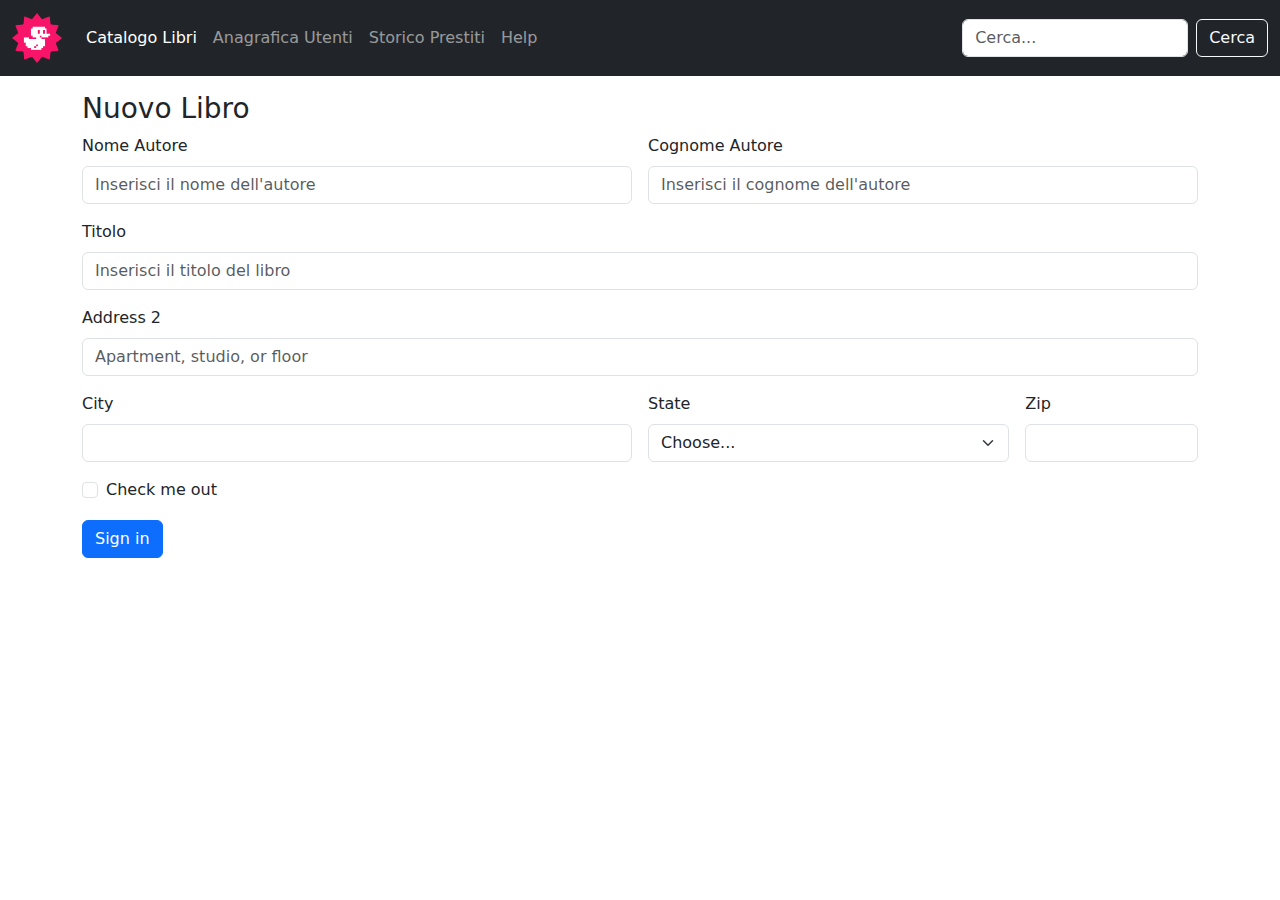
==== book-add.html @ f5c2f9c2 "page add" ====
<!DOCTYPE html>
<html lang="en">
  <head>
    <meta charset="UTF-8" />
    <meta name="viewport" content="width=device-width, initial-scale=1.0" />
    <meta name="author" content="Alessandro Fiora" />
    <meta name="keywords" content="" />
    <title>Add Book</title>

    <!-- FONT AWESOME -->
    <link
      rel="stylesheet"
      href="https://cdnjs.cloudflare.com/ajax/libs/font-awesome/6.6.0/css/all.min.css"
      integrity="sha512-Kc323vGBEqzTmouAECnVceyQqyqdsSiqLQISBL29aUW4U/M7pSPA/gEUZQqv1cwx4OnYxTxve5UMg5GT6L4JJg=="
      crossorigin="anonymous"
      referrerpolicy="no-referrer"
    />

    <!-- BOOTSTRAP CSS -->
    <link
      href="https://cdn.jsdelivr.net/npm/bootstrap@5.3.3/dist/css/bootstrap.min.css"
      rel="stylesheet"
      integrity="sha384-QWTKZyjpPEjISv5WaRU9OFeRpok6YctnYmDr5pNlyT2bRjXh0JMhjY6hW+ALEwIH"
      crossorigin="anonymous"
    />

    <!-- MY CSS -->
    <link rel="stylesheet" href="./css/style.css" />
    <link rel="icon" type="image/x-icon" href="./img/favicon.ico" />
  </head>
  <body>
    <!-- PAGE HEADER -->
    <header class="page-header">
      <!-- HEADER NAVBAR -->
      <nav class="navbar navbar-expand-lg text-bg-dark" data-bs-theme="dark">
        <div class="container-fluid">
          <!-- LOGO -->
          <a class="navbar-brand" href="#">
            <img
              class="d-inline-block align-text-center"
              src="./img/duck.png"
              alt="Logo"
              height="50"
            />
          </a>
          <!-- TOGGLE BUTTON -->
          <button
            class="navbar-toggler"
            type="button"
            data-bs-toggle="collapse"
            data-bs-target="#navbarNav"
            aria-controls="navbarNav"
            aria-expanded="false"
            aria-label="Toggle navigation"
          >
            <span class="navbar-toggler-icon"></span>
          </button>
          <!-- LINK LIST -->
          <div class="collapse navbar-collapse" id="navbarNav">
            <ul class="navbar-nav">
              <li class="nav-item">
                <a class="nav-link active" aria-current="page" href="#"
                  >Catalogo Libri</a
                >
              </li>
              <li class="nav-item">
                <a class="nav-link" href="#">Anagrafica Utenti</a>
              </li>
              <li class="nav-item">
                <a class="nav-link" href="#">Storico Prestiti</a>
              </li>
              <li class="nav-item">
                <a class="nav-link" href="#">Help</a>
              </li>
            </ul>
          </div>
          <!-- SEARCHBAR -->
          <form class="d-none d-lg-flex" role="search" data-bs-theme="light">
            <input
              class="form-control me-2 bg-white text-dark color-dark"
              type="search"
              placeholder="Cerca..."
              aria-label="Cerca"
            />
            <button class="btn btn-outline-light" type="submit">Cerca</button>
          </form>
        </div>
      </nav>
    </header>
    <!-- PAGE MAIN -->
    <main>
      <div class="container">
        <section class="main-section py-3">
          <!-- TITLE -->
          <h1 class="page-title h3 fw-normal text-capitalize">Nuovo libro</h1>

          <!-- FORM -->

          <form class="row g-3">
            <div class="col-6">
              <label for="inputAuthorName" class="form-label"
                >Nome Autore</label
              >
              <input
                type="text"
                class="form-control"
                id="inputAuthorName"
                placeholder="Inserisci il nome dell'autore"
              />
            </div>
            <div class="col-6">
              <label for="inputAuthorSurname" class="form-label"
                >Cognome Autore</label
              >
              <input
                type="text"
                class="form-control"
                id="inputAuthorSurname"
                placeholder="Inserisci il cognome dell'autore"
              />
            </div>
            <div class="col-12">
              <label for="inputTitle" class="form-label">Titolo</label>
              <input
                type="text"
                class="form-control"
                id="inputTitle"
                placeholder="Inserisci il titolo del libro"
              />
            </div>
            <div class="col-12">
              <label for="inputAddress2" class="form-label">Address 2</label>
              <input
                type="text"
                class="form-control"
                id="inputAddress2"
                placeholder="Apartment, studio, or floor"
              />
            </div>
            <div class="col-md-6">
              <label for="inputCity" class="form-label">City</label>
              <input type="text" class="form-control" id="inputCity" />
            </div>
            <div class="col-md-4">
              <label for="inputState" class="form-label">State</label>
              <select id="inputState" class="form-select">
                <option selected>Choose...</option>
                <option>...</option>
              </select>
            </div>
            <div class="col-md-2">
              <label for="inputZip" class="form-label">Zip</label>
              <input type="text" class="form-control" id="inputZip" />
            </div>
            <div class="col-12">
              <div class="form-check">
                <input
                  class="form-check-input"
                  type="checkbox"
                  id="gridCheck"
                />
                <label class="form-check-label" for="gridCheck">
                  Check me out
                </label>
              </div>
            </div>
            <div class="col-12">
              <button type="submit" class="btn btn-primary">Sign in</button>
            </div>
          </form>
        </section>
      </div>
    </main>
  </body>
</html>
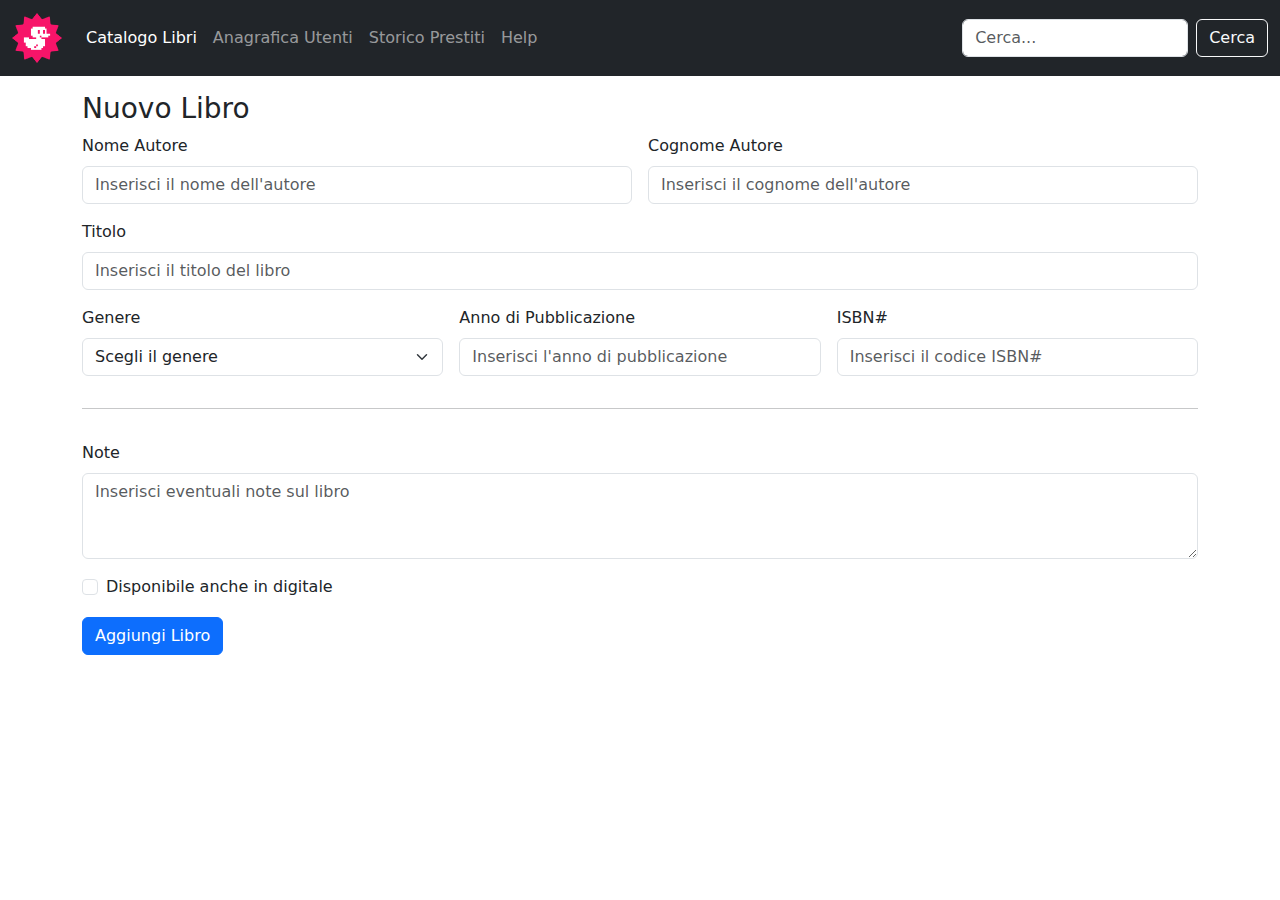
==== commit bdf83a5a: "form" ====
--- a/book-add.html
+++ b/book-add.html
@@ -106,6 +106,7 @@
                 class="form-control"
                 id="inputAuthorName"
                 placeholder="Inserisci il nome dell'autore"
+                required
               />
             </div>
             <div class="col-6">
@@ -117,6 +118,7 @@
                 class="form-control"
                 id="inputAuthorSurname"
                 placeholder="Inserisci il cognome dell'autore"
+                required
               />
             </div>
             <div class="col-12">
@@ -126,32 +128,58 @@
                 class="form-control"
                 id="inputTitle"
                 placeholder="Inserisci il titolo del libro"
-              />
-            </div>
-            <div class="col-12">
-              <label for="inputAddress2" class="form-label">Address 2</label>
-              <input
-                type="text"
-                class="form-control"
-                id="inputAddress2"
-                placeholder="Apartment, studio, or floor"
-              />
-            </div>
-            <div class="col-md-6">
-              <label for="inputCity" class="form-label">City</label>
-              <input type="text" class="form-control" id="inputCity" />
-            </div>
-            <div class="col-md-4">
-              <label for="inputState" class="form-label">State</label>
-              <select id="inputState" class="form-select">
-                <option selected>Choose...</option>
-                <option>...</option>
+                required
+              />
+            </div>
+            <div class="col-lg-4">
+              <label for="inputGenre" class="form-label">Genere</label>
+              <select
+                id="inputGenre"
+                class="form-select"
+                aria-label="Default select example"
+              >
+                <option value="" selected>Scegli il genere</option>
+                <option value="1">Fantasy</option>
+                <option value="2">Sci-Fi</option>
+                <option value="3">Drama</option>
               </select>
             </div>
-            <div class="col-md-2">
-              <label for="inputZip" class="form-label">Zip</label>
-              <input type="text" class="form-control" id="inputZip" />
-            </div>
+            <div class="col-lg-4">
+              <label for="inputYear" class="form-label"
+                >Anno di Pubblicazione</label
+              >
+              <input
+                type="text"
+                class="form-control"
+                id="inputYear"
+                placeholder="Inserisci l'anno di pubblicazione"
+              />
+            </div>
+            <div class="col-lg-4">
+              <label for="inputISBN" class="form-label">ISBN#</label>
+              <input
+                type="text"
+                class="form-control"
+                id="inputISBN"
+                placeholder="Inserisci il codice ISBN#"
+                required
+              />
+            </div>
+            <div class="col-12">
+              <hr class="" />
+            </div>
+            <div class="col-12">
+              <label for="exampleFormControlTextarea1" class="form-label"
+                >Note</label
+              >
+              <textarea
+                class="form-control"
+                id="exampleFormControlTextarea1"
+                rows="3"
+                placeholder="Inserisci eventuali note sul libro"
+              ></textarea>
+            </div>
+
             <div class="col-12">
               <div class="form-check">
                 <input
@@ -160,12 +188,14 @@
                   id="gridCheck"
                 />
                 <label class="form-check-label" for="gridCheck">
-                  Check me out
+                  Disponibile anche in digitale
                 </label>
               </div>
             </div>
             <div class="col-12">
-              <button type="submit" class="btn btn-primary">Sign in</button>
+              <button type="submit" class="btn btn-primary">
+                Aggiungi Libro
+              </button>
             </div>
           </form>
         </section>
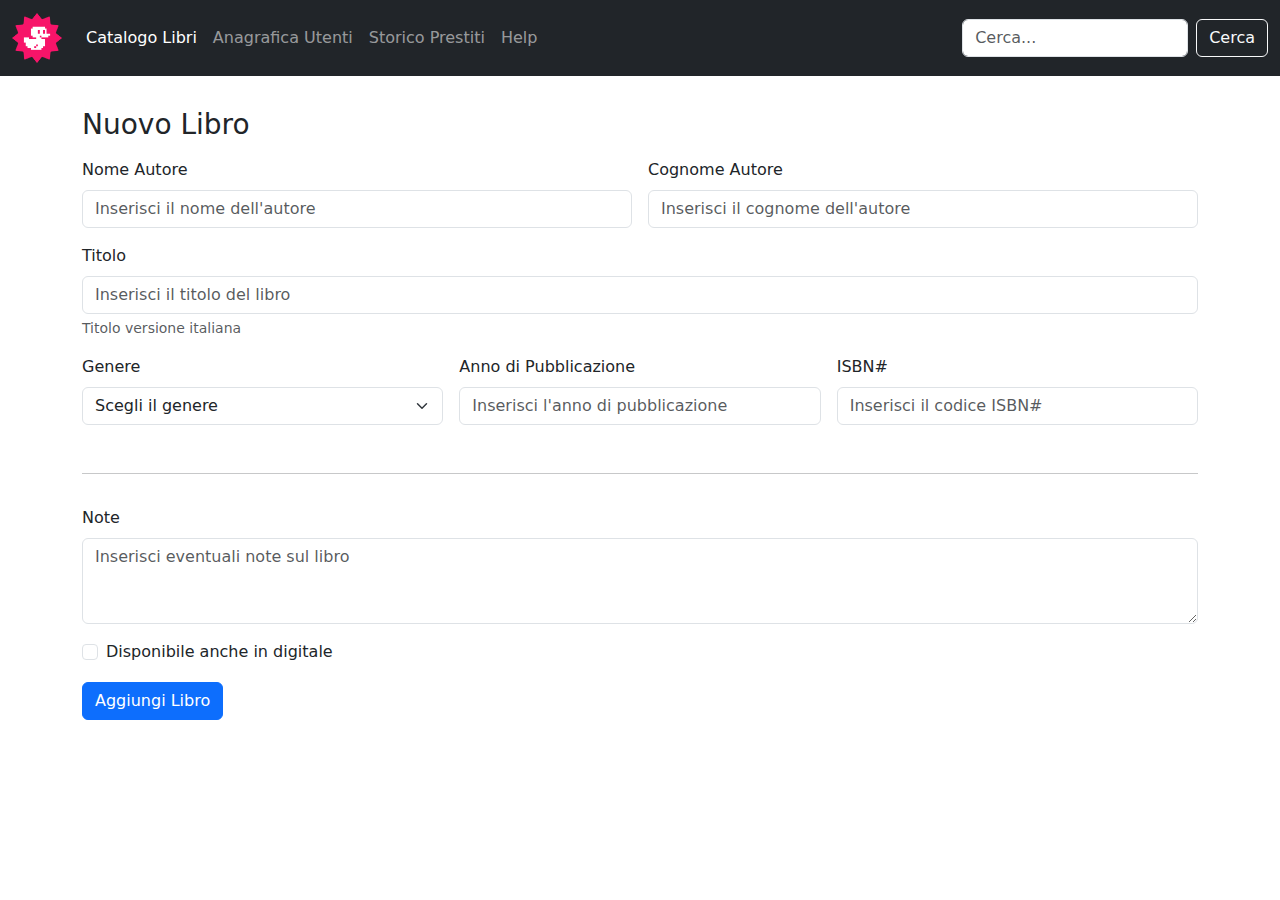
==== commit fbd85593: "details" ====
--- a/book-add.html
+++ b/book-add.html
@@ -92,7 +92,9 @@
       <div class="container">
         <section class="main-section py-3">
           <!-- TITLE -->
-          <h1 class="page-title h3 fw-normal text-capitalize">Nuovo libro</h1>
+          <h1 class="page-title h3 fw-normal text-capitalize my-3">
+            Nuovo libro
+          </h1>
 
           <!-- FORM -->
 
@@ -130,6 +132,10 @@
                 placeholder="Inserisci il titolo del libro"
                 required
               />
+
+              <div class="form-text" id="basic-addon4">
+                Titolo versione italiana
+              </div>
             </div>
             <div class="col-lg-4">
               <label for="inputGenre" class="form-label">Genere</label>
@@ -155,7 +161,7 @@
                 placeholder="Inserisci l'anno di pubblicazione"
               />
             </div>
-            <div class="col-lg-4">
+            <div class="col-lg-4 mb-3">
               <label for="inputISBN" class="form-label">ISBN#</label>
               <input
                 type="text"
